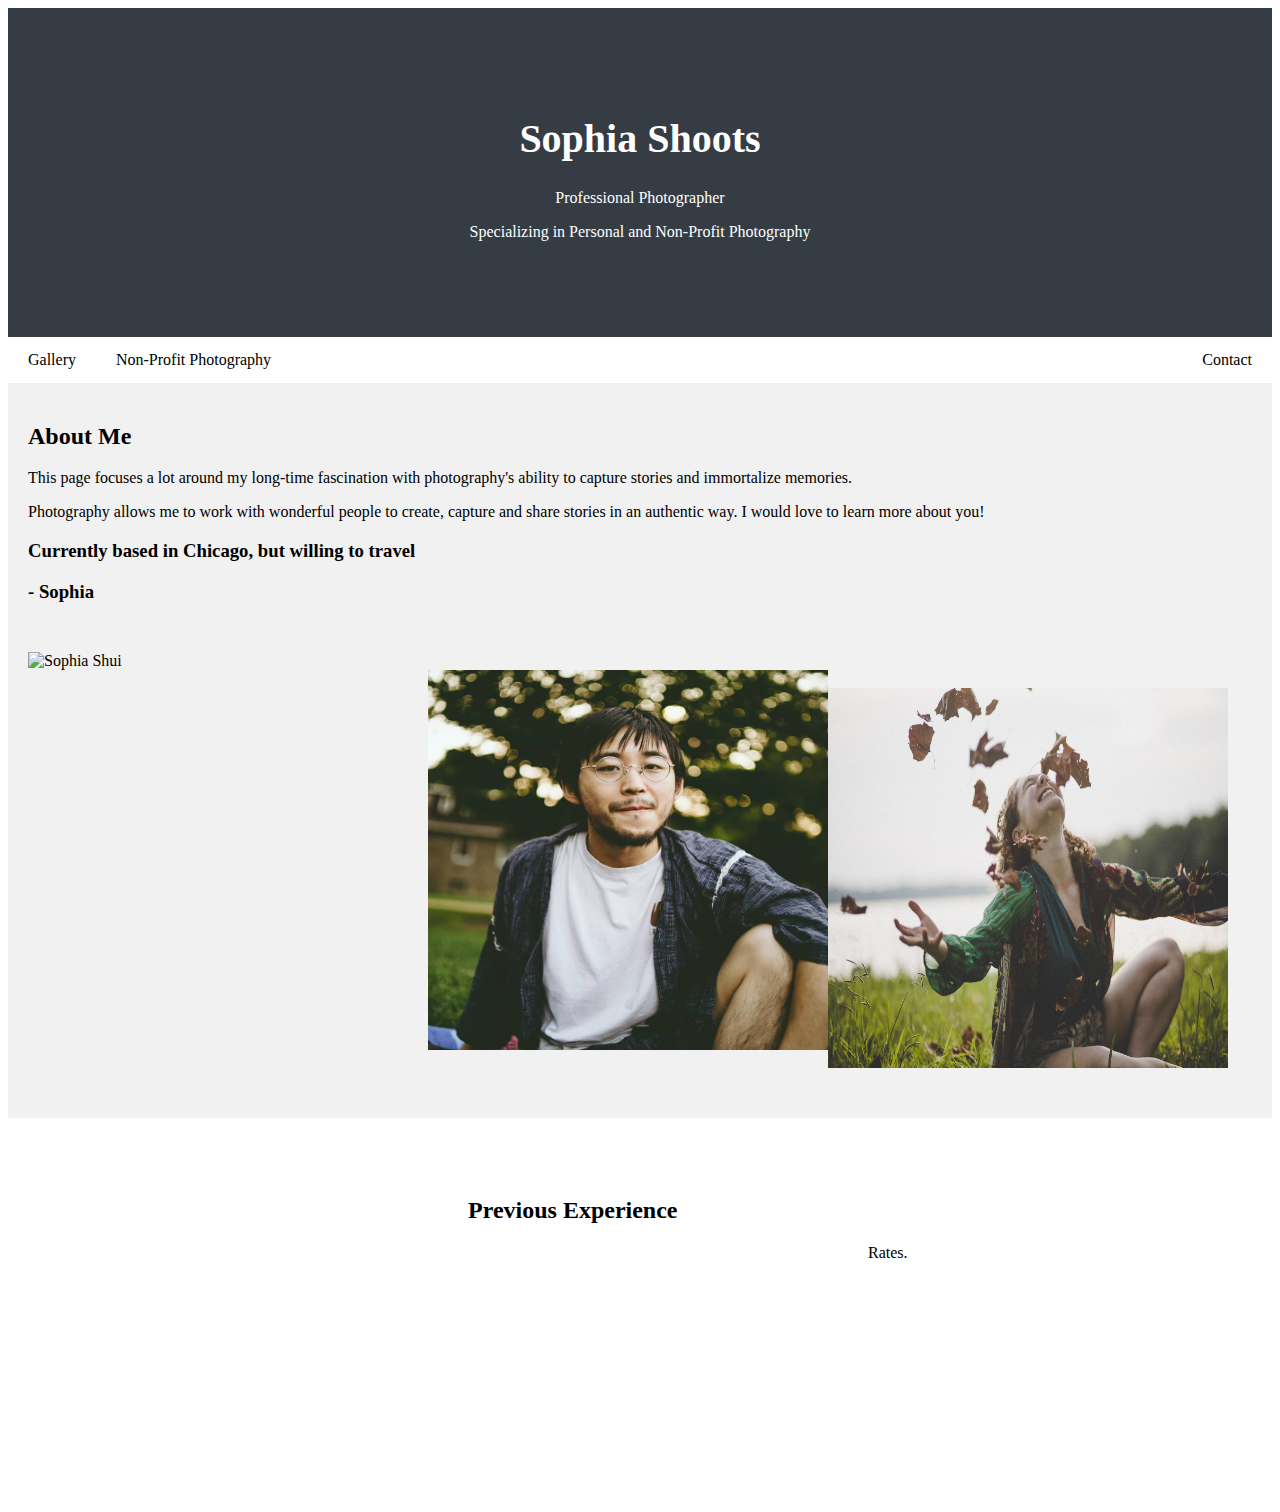
==== index.html @ 249eeeed "2nd Round of Fixing Images" ====
<!DOCTYPE html>
<html lang="en">
<head>
<title>Sophia Shoots</title>
<meta charset="UTF-8">
<meta name="viewport" content="width=device-width, initial-scale=1">
<link rel="stylesheet" type="text/css" href="styles.css"/>
</head>
<body>

<div class="header">
  <h1>Sophia Shoots</h1>
  <p>Professional Photographer</p>
  <p> Specializing in Personal and Non-Profit Photography </p>
</div>

<div class="navbar">
  <a href="#">Gallery</a>
  <a href="#">Non-Profit Photography</a>
  <a href="#" class="right">Contact</a>
</div>

<div class="row">
  <div class="side">
      <h2>About Me</h2>

      <p>This page focuses a lot around my long-time fascination with photography's ability to capture stories and immortalize memories.</p>
      <p>Photography allows me to work with wonderful people to create, capture and share stories in an authentic way. I would love to learn more about you!</p>
      <h3> Currently based in Chicago, but willing to travel</h3>

      <h3> - Sophia</h3>
      <div><img src = "SophiasAboutMe.jpg"
        alt = "Sophia Shui" class= "AboutMe"></div><br>
      <div><img src = "SophiaPic1.jpg"
      alt = "Gallery Photo" class="AboutMe"></div><br>
      <div> <img src = "SophiaPic2.jpg"
      alt = "Gallery Photo" Class= "AboutMe"></div><br>
      
  </div>
  <div class="main">


      <div class="AboutMe" style="height:200px;"></div>
      </p>
      <h2>Previous Experience</h2>
      <div class="AboutMe" style="height:200px;"></div>
      <p> Rates. </p>
  </div>
</div>
</body>
</html>
---- styles.css ----
.navbar {
    overflow: hidden;
    background-color: #rgba(61, 129, 120, 0.521);
}

.header {
    padding: 80px;
    text-align: center;
    background: cadetblue;
    color: cornflowerblue;
}

.navbar a {
    float: left;
    display: block;
    color: black;
    text-align: center;
    padding: 14px 20px;
    text-decoration: none;
}

.navbar a.right {
    float: right;
}

* {
    box-sizing: border-box;
}

.body {
    font-family: Arial, Helvetica, sans-serif;
    margin: 0;
}

.header {
    padding: 80px;
    text-align: center;
    background: #363c44;
    color: white;
}

.header h1 {
    font-size: 40px;
}

.navbar a.right {
    float: right;
}

.navbar a:hover {
    background-color: #ddd;
    color: black;
}
.AboutMe {
    height: 440px;
    width: 400px;
    float: left;
    padding-top: 30px;
    padding-bottom: 30px;
}

.FirstPic {
  height: 240px;
  width: 200px;

}

.SecondPic {
  height: 240px;
  width: 300px;

}
.row {
    display: -ms-flexbox;
    display: flex;
    -ms-flex-wrap: wrap;
    flex-wrap: wrap;

}

.side {
    -ms-flex: 30%;
    flex: 30%;
    background-color: #f1f1f1;
    padding: 20px;
}

.main {
    -ms-flex: 70%;
    flex: 90%;
    background-color: white;
    padding: 60px;
}


.footer {
    padding: 20px;
    text-align: center;
    background: #ddd;
  }
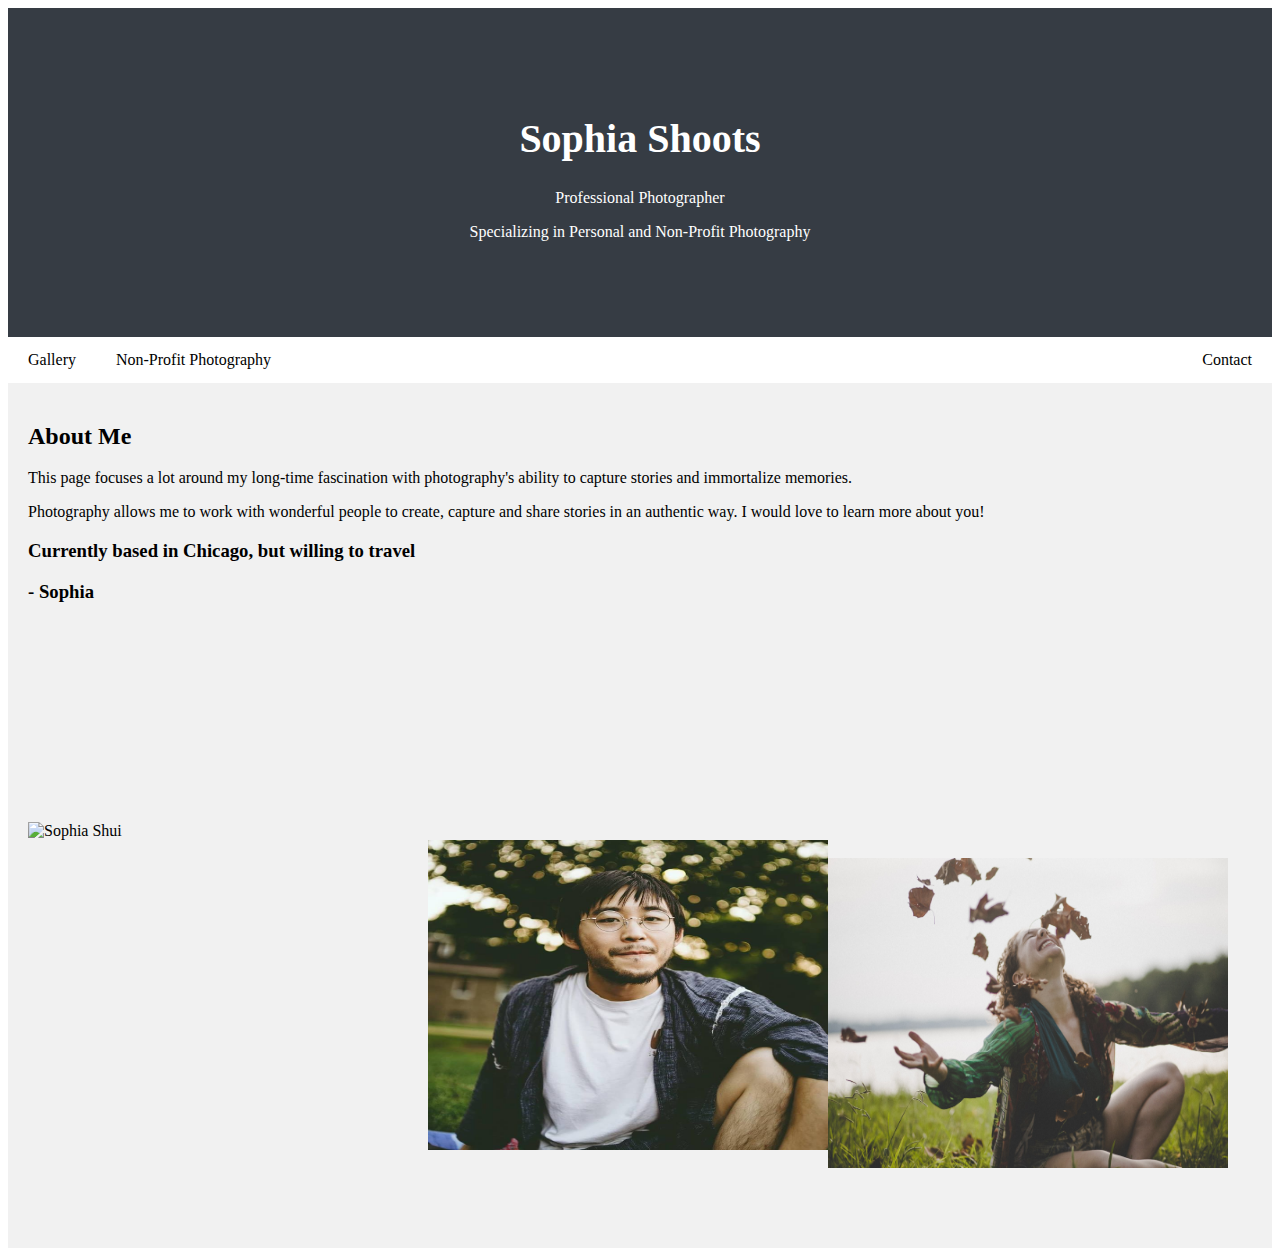
==== commit 683f8f65: "Attempt to fix images #14" ====
--- a/index.html
+++ b/index.html
@@ -35,17 +35,8 @@
       alt = "Gallery Photo" class="AboutMe"></div><br>
       <div> <img src = "SophiaPic2.jpg"
       alt = "Gallery Photo" Class= "AboutMe"></div><br>
-      
+
   </div>
-  <div class="main">
 
-
-      <div class="AboutMe" style="height:200px;"></div>
-      </p>
-      <h2>Previous Experience</h2>
-      <div class="AboutMe" style="height:200px;"></div>
-      <p> Rates. </p>
-  </div>
-</div>
 </body>
 </html>
--- a/styles.css
+++ b/styles.css
@@ -55,21 +55,12 @@
     height: 440px;
     width: 400px;
     float: left;
-    padding-top: 30px;
+    padding-top: 100px;
     padding-bottom: 30px;
+    margin-bottom: 30px;
+    margin-top: 100px;
 }
 
-.FirstPic {
-  height: 240px;
-  width: 200px;
-
-}
-
-.SecondPic {
-  height: 240px;
-  width: 300px;
-
-}
 .row {
     display: -ms-flexbox;
     display: flex;
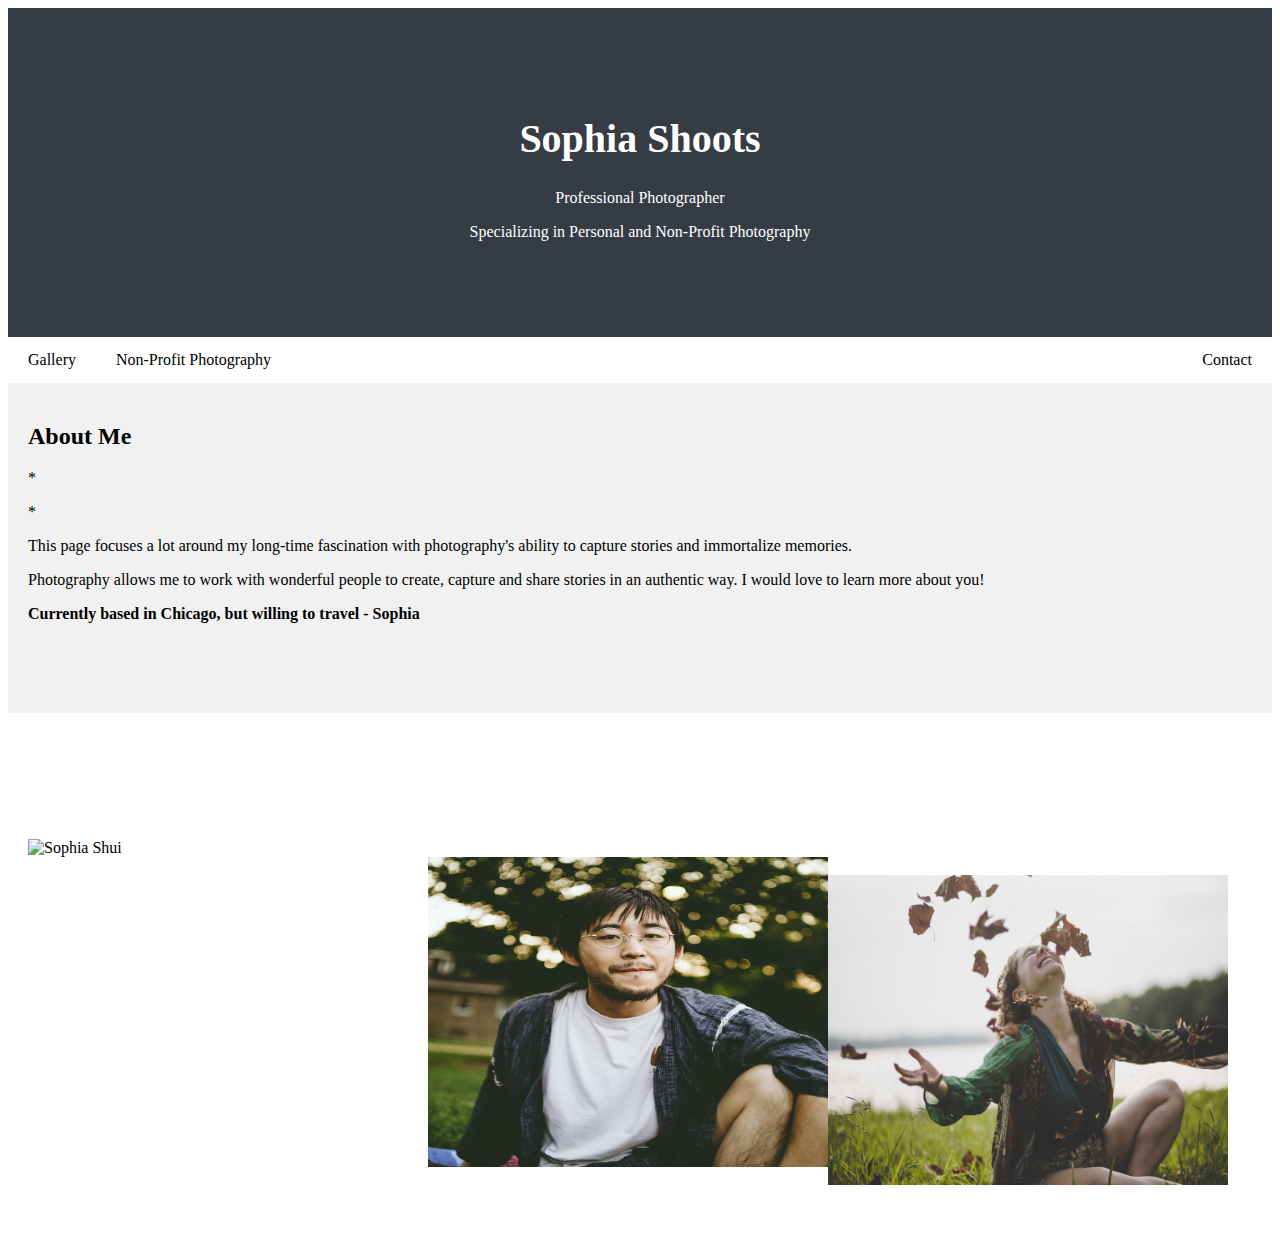
==== commit 41b37559: "Linking Pages" ====
--- a/index.html
+++ b/index.html
@@ -7,7 +7,7 @@
 <link rel="stylesheet" type="text/css" href="styles.css"/>
 </head>
 <body>
-
+  
 <div class="header">
   <h1>Sophia Shoots</h1>
   <p>Professional Photographer</p>
@@ -17,25 +17,25 @@
 <div class="navbar">
   <a href="#">Gallery</a>
   <a href="#">Non-Profit Photography</a>
-  <a href="#" class="right">Contact</a>
+  <a href="contact.html" class="right">Contact</a>
 </div>
 
-<div class="row">
+
   <div class="side">
       <h2>About Me</h2>
-
+      <p>*</p>
+      <p>*</p>
       <p>This page focuses a lot around my long-time fascination with photography's ability to capture stories and immortalize memories.</p>
       <p>Photography allows me to work with wonderful people to create, capture and share stories in an authentic way. I would love to learn more about you!</p>
-      <h3> Currently based in Chicago, but willing to travel</h3>
+      <p><b> Currently based in Chicago, but willing to travel
+      - Sophia </b></p>
 
-      <h3> - Sophia</h3>
       <div><img src = "SophiasAboutMe.jpg"
         alt = "Sophia Shui" class= "AboutMe"></div><br>
       <div><img src = "SophiaPic1.jpg"
       alt = "Gallery Photo" class="AboutMe"></div><br>
       <div> <img src = "SophiaPic2.jpg"
       alt = "Gallery Photo" Class= "AboutMe"></div><br>
-
   </div>
 
 </body>
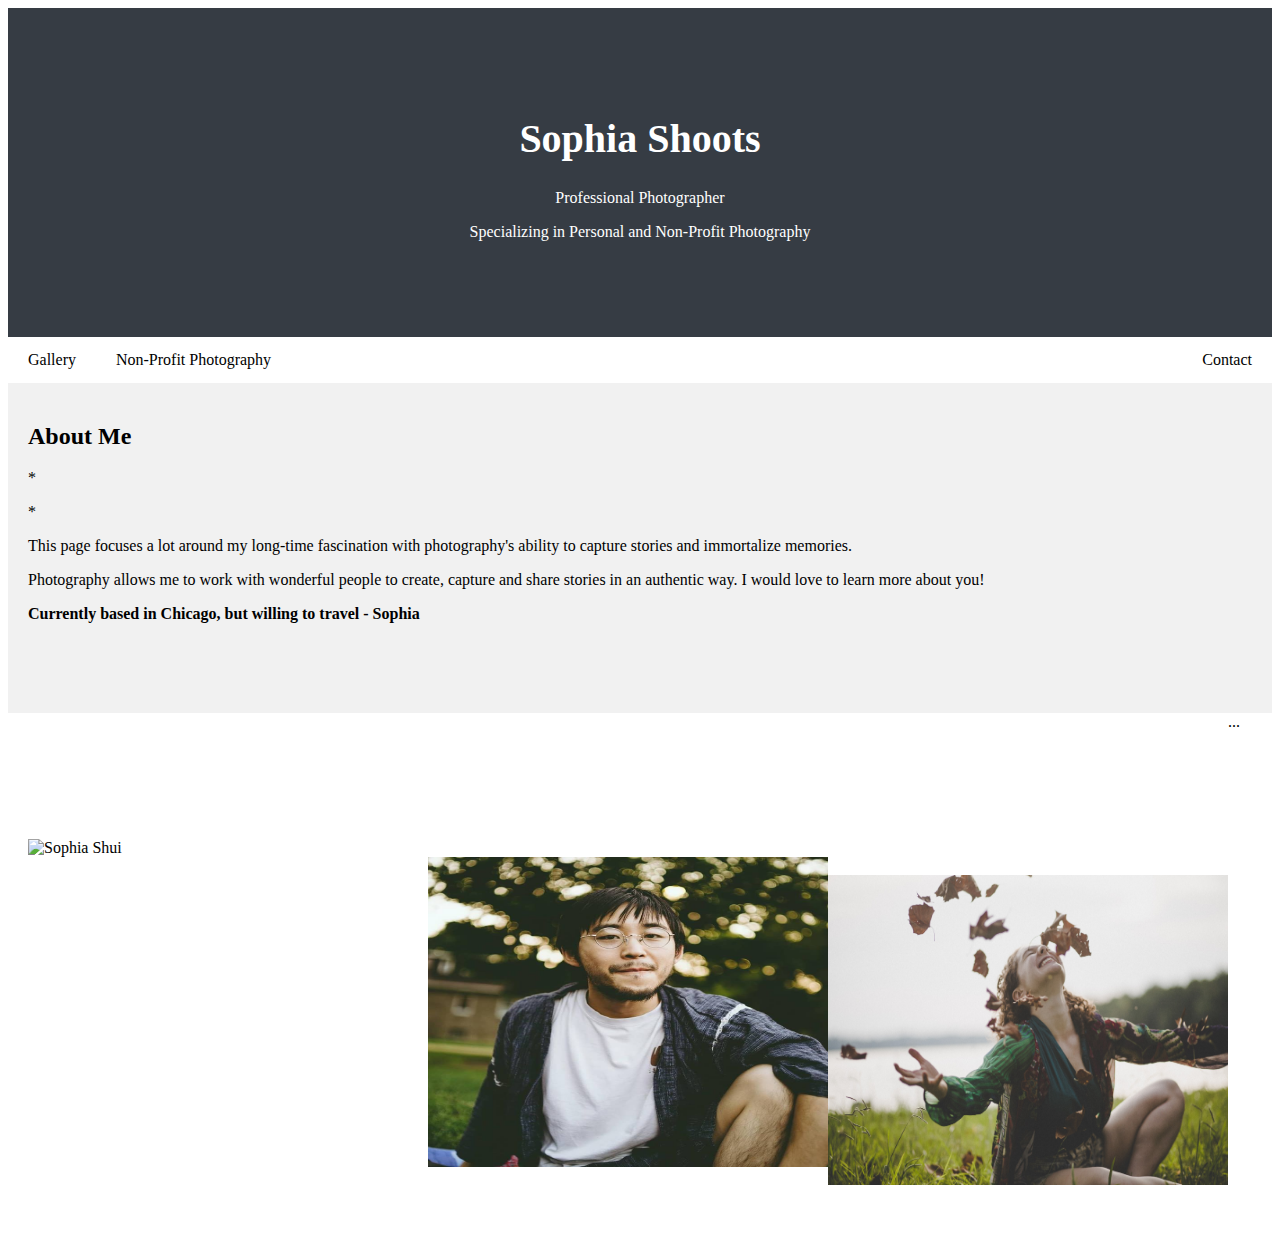
==== commit a702e94e: "Gallery?" ====
--- a/index.html
+++ b/index.html
@@ -7,7 +7,7 @@
 <link rel="stylesheet" type="text/css" href="styles.css"/>
 </head>
 <body>
-  
+
 <div class="header">
   <h1>Sophia Shoots</h1>
   <p>Professional Photographer</p>
@@ -15,7 +15,7 @@
 </div>
 
 <div class="navbar">
-  <a href="#">Gallery</a>
+  <a href="index.html">Gallery</a>
   <a href="#">Non-Profit Photography</a>
   <a href="contact.html" class="right">Contact</a>
 </div>
@@ -38,5 +38,15 @@
       alt = "Gallery Photo" Class= "AboutMe"></div><br>
   </div>
 
+  <div id="cp_widget_94beb97f-dd2b-4f77-b856-a1eb36f60186">...</div><script type="text/javascript">
+var cpo = []; cpo["_object"] ="cp_widget_94beb97f-dd2b-4f77-b856-a1eb36f60186"; cpo["_fid"] = "AUBAtZuVnM1m";
+var _cpmp = _cpmp || []; _cpmp.push(cpo);
+(function() { var cp = document.createElement("script"); cp.type = "text/javascript";
+cp.async = true; cp.src = "//www.cincopa.com/media-platform/runtime/libasync.js";
+var c = document.getElementsByTagName("script")[0];
+c.parentNode.insertBefore(cp, c); })(); </script><noscript><span>New Gallery 2018/11/28</span><span>focallength</span><span> 35</span><span>flash</span><span> 16</span><span>cameramake</span><span> SONY</span><span>height</span><span> 2048</span><span>fnumber</span><span> 1.4</span>
+  <span>exposuretime</span><span> 0.0025</span><span>camerasoftware</span><span> Adobe Photoshop Ligh</span><span>originaldate</span><span> 7/20/2018 4:58:00 PM</span><span>width</span><span> 1365</span><span>cameramodel</span><span> ILCE-7M3</span><span>originaldate</span><span> 1/1/0001 6:00:00 AM</span><span>width</span><span> 889</span><span>height</span>
+  <span> 960</span><span>originaldate</span><span> 1/1/0001 6:00:00 AM</span><span>width</span><span> 2048</span><span>height</span><span> 1365</span></noscript>
+
 </body>
 </html>
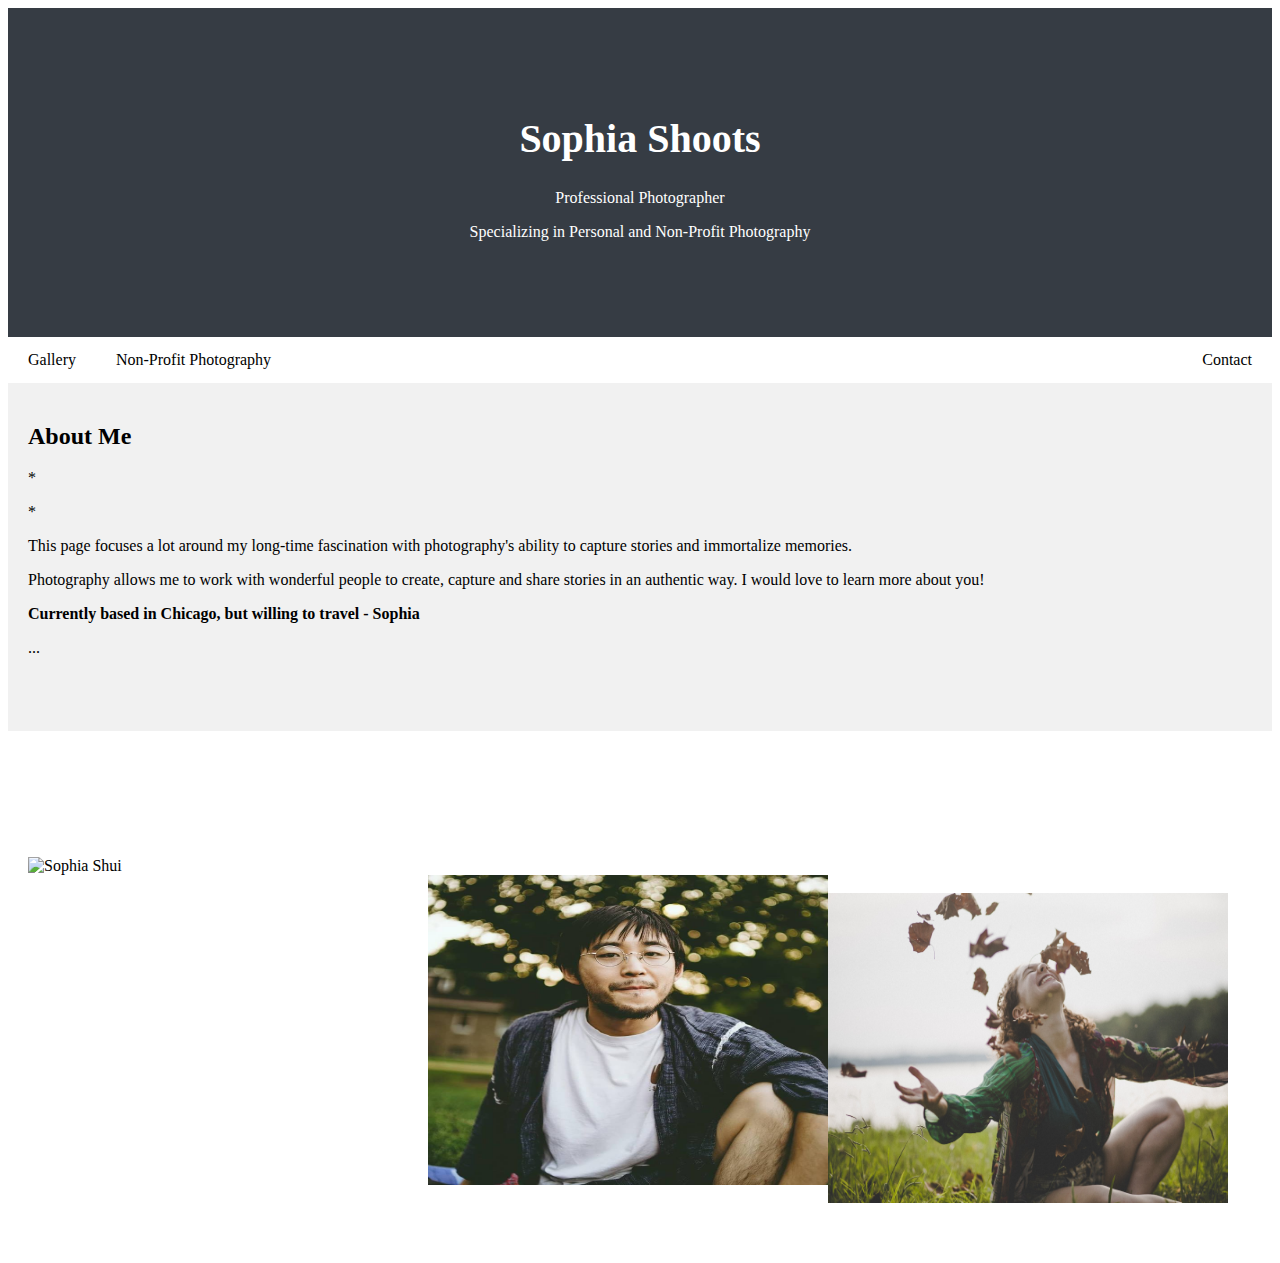
==== commit 79722bc0: "Gallery..." ====
--- a/index.html
+++ b/index.html
@@ -30,6 +30,22 @@
       <p><b> Currently based in Chicago, but willing to travel
       - Sophia </b></p>
 
+      <div id="cp_widget_4693b00c-f078-4e92-8e00-d3e1eda6b141">...</div><script type="text/javascript">
+      var cpo = []; cpo["_object"] ="cp_widget_4693b00c-f078-4e92-8e00-d3e1eda6b141"; cpo["_fid"] = "AUBAtZuVnM1m";
+      var _cpmp = _cpmp || []; _cpmp.push(cpo);
+      (function() { var cp = document.createElement("script"); cp.type = "text/javascript";
+      cp.async = true; cp.src = "//www.cincopa.com/media-platform/runtime/libasync.js";
+      var c = document.getElementsByTagName("script")[0];
+      c.parentNode.insertBefore(cp, c); })(); </script><noscript><span>2018 Gallery</span><span>originaldate</span><span> 1/1/0001 6:00:00 AM</span><span>width</span><span> 2048</span><span>height</span><span> 1365</span><span>focallength</span><span> 35</span><span>flash</span><span> 16</span>
+        <span>cameramake</span><span> SONY</span><span>height</span><span> 2048</span><span>fnumber</span><span> 1.4</span><span>exposuretime</span><span> 0.0025</span><span>camerasoftware</span><span> Adobe Photoshop Ligh</span><span>originaldate</span><span> 7/20/2018 4:58:00 PM</span><span>width</span><span> 1365</span><span>cameramodel
+        </span>
+        <span> ILCE-7M3</span><span>originaldate</span><span> 1/1/0001 6:00:00 AM</span><span>width</span><span> 889</span><span>height</span><span> 960</span><span>originaldate</span><span> 1/1/0001 6:00:00 AM</span><span>width</span><span> 785</span><span>height</span><span> 960</span><span>originaldate</span>
+        <span> 1/1/0001 6:00:00 AM</span><span>width</span><span> 623</span><span>height</span><span> 960</span><span>originaldate</span><span> 1/1/0001 6:00:00 AM</span><span>width</span><span> 828</span><span>height</span><span> 960</span><span>originaldate</span><span> 1/1/0001 6:00:00 AM</span><span>width</span>
+        <span> 794</span><span>height</span><span> 960</span><span>originaldate</span><span> 1/1/0001 6:00:00 AM</span><span>width</span><span> 640</span><span>height</span><span> 960</span><span>originaldate</span><span> 1/1/0001 6:00:00 AM</span><span>width</span><span> 960</span><span>height</span>
+        <span> 960</span><span>originaldate</span><span> 1/1/0001 6:00:00 AM</span><span>width</span><span> 960</span><span>height</span><span> 960</span><span>originaldate</span><span> 1/1/0001 6:00:00 AM</span><span>width</span><span> 640</span><span>height</span><span> 960</span><span>originaldate</span>
+        <span> 1/1/0001 6:00:00 AM</span><span>width</span><span> 960</span><span>height</span><span> 960</span>
+      </noscript>
+
       <div><img src = "SophiasAboutMe.jpg"
         alt = "Sophia Shui" class= "AboutMe"></div><br>
       <div><img src = "SophiaPic1.jpg"
@@ -38,15 +54,6 @@
       alt = "Gallery Photo" Class= "AboutMe"></div><br>
   </div>
 
-  <div id="cp_widget_94beb97f-dd2b-4f77-b856-a1eb36f60186">...</div><script type="text/javascript">
-var cpo = []; cpo["_object"] ="cp_widget_94beb97f-dd2b-4f77-b856-a1eb36f60186"; cpo["_fid"] = "AUBAtZuVnM1m";
-var _cpmp = _cpmp || []; _cpmp.push(cpo);
-(function() { var cp = document.createElement("script"); cp.type = "text/javascript";
-cp.async = true; cp.src = "//www.cincopa.com/media-platform/runtime/libasync.js";
-var c = document.getElementsByTagName("script")[0];
-c.parentNode.insertBefore(cp, c); })(); </script><noscript><span>New Gallery 2018/11/28</span><span>focallength</span><span> 35</span><span>flash</span><span> 16</span><span>cameramake</span><span> SONY</span><span>height</span><span> 2048</span><span>fnumber</span><span> 1.4</span>
-  <span>exposuretime</span><span> 0.0025</span><span>camerasoftware</span><span> Adobe Photoshop Ligh</span><span>originaldate</span><span> 7/20/2018 4:58:00 PM</span><span>width</span><span> 1365</span><span>cameramodel</span><span> ILCE-7M3</span><span>originaldate</span><span> 1/1/0001 6:00:00 AM</span><span>width</span><span> 889</span><span>height</span>
-  <span> 960</span><span>originaldate</span><span> 1/1/0001 6:00:00 AM</span><span>width</span><span> 2048</span><span>height</span><span> 1365</span></noscript>
 
 </body>
 </html>
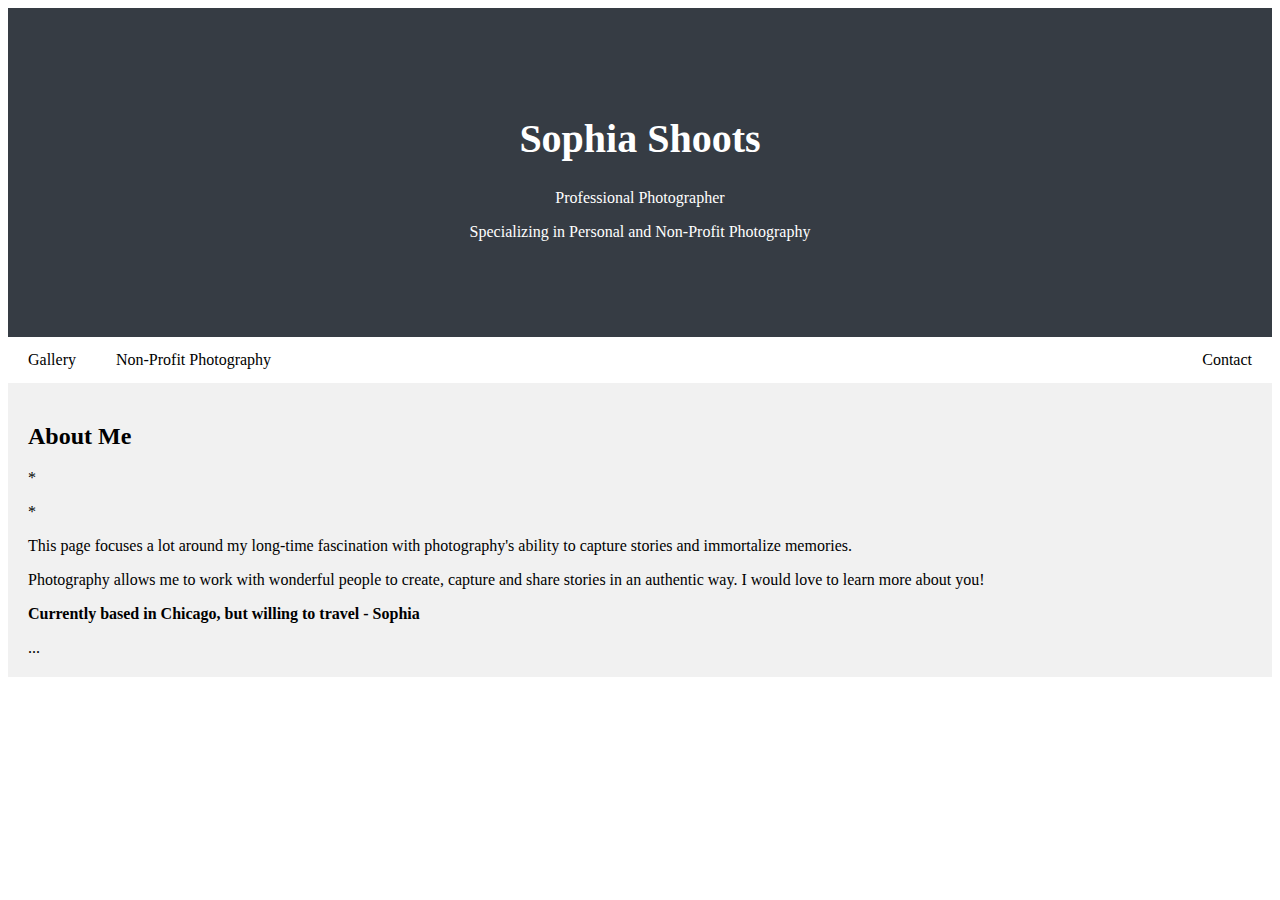
==== commit 2673f0dc: "Editing" ====
--- a/index.html
+++ b/index.html
@@ -30,15 +30,15 @@
       <p><b> Currently based in Chicago, but willing to travel
       - Sophia </b></p>
 
-      <div id="cp_widget_4693b00c-f078-4e92-8e00-d3e1eda6b141">...</div><script type="text/javascript">
-      var cpo = []; cpo["_object"] ="cp_widget_4693b00c-f078-4e92-8e00-d3e1eda6b141"; cpo["_fid"] = "AUBAtZuVnM1m";
+      <div id="cp_widget_016e1a12-be26-442e-bb60-f30624340a17">...</div><script type="text/javascript">
+      var cpo = []; cpo["_object"] ="cp_widget_016e1a12-be26-442e-bb60-f30624340a17"; cpo["_fid"] = "AUBAtZuVnM1m";
       var _cpmp = _cpmp || []; _cpmp.push(cpo);
       (function() { var cp = document.createElement("script"); cp.type = "text/javascript";
       cp.async = true; cp.src = "//www.cincopa.com/media-platform/runtime/libasync.js";
       var c = document.getElementsByTagName("script")[0];
       c.parentNode.insertBefore(cp, c); })(); </script><noscript><span>2018 Gallery</span><span>originaldate</span><span> 1/1/0001 6:00:00 AM</span><span>width</span><span> 2048</span><span>height</span><span> 1365</span><span>focallength</span><span> 35</span><span>flash</span><span> 16</span>
-        <span>cameramake</span><span> SONY</span><span>height</span><span> 2048</span><span>fnumber</span><span> 1.4</span><span>exposuretime</span><span> 0.0025</span><span>camerasoftware</span><span> Adobe Photoshop Ligh</span><span>originaldate</span><span> 7/20/2018 4:58:00 PM</span><span>width</span><span> 1365</span><span>cameramodel
-        </span>
+        <span>cameramake</span><span> SONY</span><span>height</span><span> 2048</span><span>fnumber</span><span> 1.4</span><span>exposuretime</span><span> 0.0025</span><span>camerasoftware</span><span> Adobe Photoshop Ligh</span><span>originaldate</span><span> 7/20/2018 4:58:00 PM</span><span>width</span><span> 1365</span>
+        <span>cameramodel</span>
         <span> ILCE-7M3</span><span>originaldate</span><span> 1/1/0001 6:00:00 AM</span><span>width</span><span> 889</span><span>height</span><span> 960</span><span>originaldate</span><span> 1/1/0001 6:00:00 AM</span><span>width</span><span> 785</span><span>height</span><span> 960</span><span>originaldate</span>
         <span> 1/1/0001 6:00:00 AM</span><span>width</span><span> 623</span><span>height</span><span> 960</span><span>originaldate</span><span> 1/1/0001 6:00:00 AM</span><span>width</span><span> 828</span><span>height</span><span> 960</span><span>originaldate</span><span> 1/1/0001 6:00:00 AM</span><span>width</span>
         <span> 794</span><span>height</span><span> 960</span><span>originaldate</span><span> 1/1/0001 6:00:00 AM</span><span>width</span><span> 640</span><span>height</span><span> 960</span><span>originaldate</span><span> 1/1/0001 6:00:00 AM</span><span>width</span><span> 960</span><span>height</span>
@@ -46,13 +46,6 @@
         <span> 1/1/0001 6:00:00 AM</span><span>width</span><span> 960</span><span>height</span><span> 960</span>
       </noscript>
 
-      <div><img src = "SophiasAboutMe.jpg"
-        alt = "Sophia Shui" class= "AboutMe"></div><br>
-      <div><img src = "SophiaPic1.jpg"
-      alt = "Gallery Photo" class="AboutMe"></div><br>
-      <div> <img src = "SophiaPic2.jpg"
-      alt = "Gallery Photo" Class= "AboutMe"></div><br>
-  </div>
 
 
 </body>
